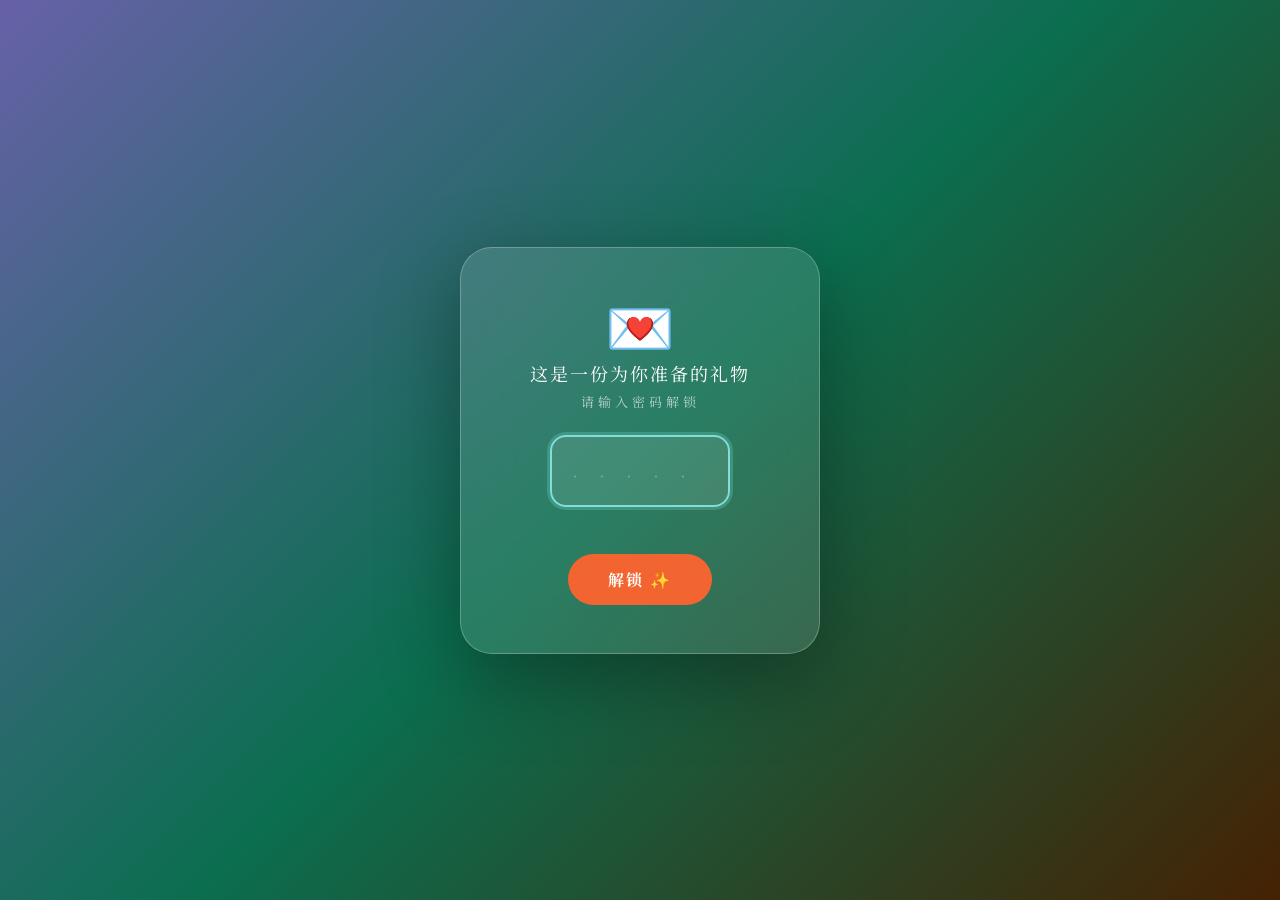
==== index.html @ 4f0588e7 "Version 1.000" ====
<!DOCTYPE html>
<html lang="zh-CN">
<head>
  <meta charset="UTF-8" />
  <meta name="viewport" content="width=device-width, initial-scale=1.0" />
  <title>To My Dearest</title>
  <link rel="stylesheet" href="style.css" />
  <link rel="preconnect" href="https://fonts.googleapis.com" />
  <link rel="preconnect" href="https://fonts.gstatic.com" crossorigin />
  <link href="https://fonts.googleapis.com/css2?family=Great+Vibes&family=Noto+Serif+SC:wght@400;700&display=swap" rel="stylesheet" />
</head>
<body>

  <!-- ===== AUTH SCREEN ===== -->
  <div id="auth-screen" class="auth-screen">
    <div class="auth-box">
      <h1 class="auth-title">💌</h1>
      <p class="auth-subtitle">这是一份为你准备的礼物</p>
      <p class="auth-hint">请输入密码解锁</p>
      <input type="text" id="code-input" class="code-input" placeholder="· · · · · ·" maxlength="6" autofocus />
      <p class="auth-error" id="auth-error">密码不对，再试一次吧～</p>
      <button id="auth-btn" class="auth-btn">解锁 ✨</button>
    </div>
  </div>

  <!-- ===== MAIN CONTENT ===== -->
  <div id="main-content" class="main-content hidden">

    <!-- Hero / Counter -->
    <section class="hero">
      <div class="hero-bg"></div>
      <div class="hero-content">
        <h1 class="hero-greeting">致 <span class="name-deco">敏</span></h1>
        <p class="hero-desc">从一条好友验证开始的故事 📱</p>
        <div class="counter-box">
          <div class="counter-number" id="days-counter">0</div>
          <div class="counter-label">天</div>
        </div>
        <p class="counter-sub">（是从 2026.07.09 加上微信那天开始算的～</p>
        <!-- Welcome message -->
        <div class="welcome-message">
          <p class="welcome-greeting">敏，你好呀！</p>
          <p class="welcome-text">这里是记录我们友谊的地方！</p>
          <p class="welcome-text">它会随着时间推移而增加内容的哦，就像我们一样</p>
        </div>
        <!-- Wind line -->
        <svg class="wind-line" viewBox="0 0 400 60" preserveAspectRatio="none">
          <defs>
            <linearGradient id="lineGrad" x1="0%" y1="0%" x2="100%" y2="0%">
              <stop offset="0%" stop-color="#80ded9" />
              <stop offset="100%" stop-color="#0b6e4f" />
            </linearGradient>
          </defs>
          <path d="M0,30 C80,0 120,60 200,30 C280,0 320,60 400,30" stroke="url(#lineGrad)" stroke-width="2.5" fill="none" stroke-linecap="round" opacity="0.7" />
          <circle cx="0" cy="30" r="14" fill="#80ded9" />
          <circle cx="400" cy="30" r="14" fill="#0b6e4f" />
        </svg>
      </div>
    </section>

    <!-- Timeline Section -->
    <section class="timeline-section">
      <h2 class="section-title">我们的时间轴</h2>
      <p class="section-subtitle">点击卡片，重温我们的点滴 👣</p>

      <div class="timeline" id="timeline">

        <!-- Card 1: WeChat added -->
        <div class="flip-card" data-card="1">
          <div class="flip-card-inner">
            <div class="flip-card-front">
              <div class="card-date">2026.07.09</div>
              <div class="card-icon">💬</div>
              <div class="card-title">成为朋友的第一天</div>
              <div class="card-sub">点击翻开回忆</div>
            </div>
            <div class="flip-card-back">
              <div class="back-icon">🎉</div>
              <p class="back-text">成为朋友的第一天！</p>
              <p class="back-sub">2026年7月9日，我们添加了微信<br/>^v^</p>
              <div class="back-divider"></div>
              <p class="back-poem">感谢那一天<br/>我们相遇了</p>
            </div>
          </div>
        </div>

        <!-- Card 2: Birthday (2 gifts) -->
        <div class="flip-card" data-card="2">
          <div class="flip-card-inner">
            <div class="flip-card-front">
              <div class="card-date">2026.08.05</div>
              <div class="card-icon">🎂</div>
              <div class="card-title">生日快乐</div>
              <div class="card-sub">点击打开惊喜 🎁</div>
            </div>
            <div class="flip-card-back">
              <p class="back-text">˗ˋˏ🎂ˎˊ˗ 1/2 Happy Birthday!</p>
              <p class="back-sub">把一年分成两次庆祝，能让快乐加倍！</p>
              <div class="gift-boxes" id="gift-boxes-2">
                <div class="gift-box" data-gift="1">
                  <span class="gift-icon">🎵</span>
                  <span class="gift-label">一首曲子</span>
                </div>
                <div class="gift-box" data-gift="2">
                  <span class="gift-icon">🗿</span>
                  <span class="gift-label">3D 模型</span>
                </div>
              </div>
            </div>
          </div>
        </div>

        <!-- Card 3: Future -->
        <div class="flip-card future-card" data-card="3">
          <div class="flip-card-inner">
            <div class="flip-card-front">
              <div class="card-date">✨ 未来</div>
              <div class="card-icon">🌟</div>
              <div class="card-title">未完待续</div>
              <div class="card-sub">点击查看</div>
            </div>
            <div class="flip-card-back">
              <div class="back-icon">💫</div>
              <p class="back-text">将会有无限可能</p>
              <p class="back-sub">未来的故事，我们一起书写</p>
              <div class="back-divider"></div>
              <p class="back-poem">愿你<br/>如星河般璀璨</p>
            </div>
          </div>
        </div>

      </div>
    </section>

    <!-- Footer -->
    <footer class="footer">
      <p>— 致最特别的你 —</p>
      <p class="footer-sign">💕 forever & always 💕</p>
    </footer>
  </div>

  <!-- ===== GIFT OVERLAY ===== -->
  <div id="gift-overlay" class="gift-overlay hidden">
    <div class="gift-overlay-content">
      <button id="gift-close" class="gift-close">&times;</button>

      <!-- Music mode (gift 1) -->
      <div id="music-mode" class="music-mode hidden">
        <div class="sheet-wrapper">
          <div class="sheet-container">
            <embed id="sheet-music" class="sheet-music" src="" type="application/pdf" />
          </div>
        </div>
        <div class="music-info">
          <p class="music-title">🎵 Peace</p>
          <p class="music-desc">这是一首为你而写的曲子<br/>希望能陪你入眠，让你放松身心<br/>在每一个安静的夜晚，替我轻轻抱住你</p>
        </div>
        <div class="music-player">
          <audio id="audio-player" src=""></audio>
          <div class="player-controls">
            <button id="play-btn" class="ctrl-btn play-btn">▶ 播放</button>
            <button id="restart-btn" class="ctrl-btn restart-btn">⟳ 重播</button>
          </div>
          <div class="progress-bar">
            <div id="progress-fill" class="progress-fill"></div>
          </div>
          <div class="time-display">
            <span id="current-time">0:00</span>
            <span id="duration-time">0:00</span>
          </div>
        </div>
        <div class="music-footer">
          <span class="fish-note">找 🐟 拿原 PDF 和高清音频～（这里上传的音频因为文件大小限制，音质会稍微差一些，快来找鱼要高清音频！）</span>
        </div>
      </div>

      <!-- Image mode (gift 2 - fallback) -->
      <img id="gift-image" class="gift-image hidden" src="" alt="礼物" />
      <p id="gift-placeholder" class="gift-placeholder hidden"></p>

      <!-- 3D Model mode (gift 2) -->
      <div id="model-mode" class="model-mode hidden">
        <div class="model-header">
          <span class="model-badge">🎂 生日礼物 2026</span>
        </div>
                      <img class="model-birthday-photo" src="images/happy_birthday.jpg"               
      alt="生日快乐" />                                                                       
        <div class="model-content">
          <h3 class="model-title">卡卡西</h3>
          <p class="model-subtitle">—— 旗木卡卡西 · 火影忍者 ——</p>
          <div class="model-divider"></div>
          <div class="model-desc">
            <p>这是我亲手为你做的 3D 模型！嘻嘻</p>
            <p>每一根头发丝、每一个五官、每一处细节</p>
            <p>都是我用 Blender 一点一点做出来的哦～</p>
          </div>
          <div class="model-divider"></div>
          <p class="model-promise">以后每一个生日，我都会给你建一个<br/>你喜欢的 IP 的 3D 模型</p>
          <p class="model-tagline">今年是卡卡西，下一次会是哪个呢？</p>
        </div>
        <div class="model-footer">
          <span class="fish-note">找 🐟 拿原图及原文件</span>
        </div>
      </div>
    </div>
  </div>

  <script src="script.js"></script>
</body>
</html>
---- style.css ----
/* ==========================================
   Friendship Gift Website - Styles
   ========================================== */

/* ===== RESET & BASE ===== */
*, *::before, *::after {
  margin: 0;
  padding: 0;
  box-sizing: border-box;
}

html {
  scroll-behavior: smooth;
}

body {
  font-family: 'Noto Serif SC', serif;
  background: #ffffff;
  color: #000000;
  min-height: 100vh;
  overflow-x: hidden;
}

.hidden {
  display: none !important;
}

/* ===== AUTH SCREEN ===== */
.auth-screen {
  position: fixed;
  inset: 0;
  z-index: 1000;
  display: flex;
  align-items: center;
  justify-content: center;
  background: linear-gradient(135deg, #6761a8 0%, #0b6e4f 50%, #452103 100%);
}

.auth-box {
  background: rgba(255, 255, 255, 0.12);
  backdrop-filter: blur(24px);
  -webkit-backdrop-filter: blur(24px);
  border-radius: 32px;
  padding: 48px 40px;
  text-align: center;
  width: 360px;
  max-width: 90vw;
  border: 1px solid rgba(255, 255, 255, 0.25);
  box-shadow: 0 24px 80px rgba(0, 0, 0, 0.35);
  animation: floatUp 0.8s ease-out;
}

@keyframes floatUp {
  from { opacity: 0; transform: translateY(40px) scale(0.95); }
  to   { opacity: 1; transform: translateY(0) scale(1); }
}

.auth-title {
  font-size: 56px;
  margin-bottom: 8px;
  line-height: 1;
}

.auth-subtitle {
  font-size: 18px;
  color: #ffffff;
  margin-bottom: 6px;
  letter-spacing: 2px;
}

.auth-hint {
  font-size: 13px;
  color: rgba(255, 255, 255, 0.65);
  margin-bottom: 24px;
  letter-spacing: 4px;
}

.code-input {
  display: block;
  width: 180px;
  margin: 0 auto 16px;
  padding: 14px 20px;
  font-size: 28px;
  font-family: 'Noto Serif SC', serif;
  text-align: center;
  letter-spacing: 14px;
  background: rgba(255, 255, 255, 0.10);
  border: 2px solid rgba(255, 255, 255, 0.30);
  border-radius: 16px;
  color: #ffffff;
  outline: none;
  transition: border-color 0.3s, box-shadow 0.3s;
}

.code-input::placeholder {
  color: rgba(255, 255, 255, 0.25);
  letter-spacing: 8px;
  font-size: 18px;
}

.code-input:focus {
  border-color: #80ded9;
  box-shadow: 0 0 0 3px rgba(128, 222, 217, 0.25);
}

.auth-btn {
  display: inline-block;
  padding: 14px 40px;
  font-size: 16px;
  font-family: 'Noto Serif SC', serif;
  font-weight: 700;
  color: #ffffff;
  background: #f26430;
  border: none;
  border-radius: 50px;
  cursor: pointer;
  transition: transform 0.2s, box-shadow 0.2s;
  letter-spacing: 2px;
}

.auth-btn:hover {
  transform: translateY(-2px);
  box-shadow: 0 8px 28px rgba(242, 100, 48, 0.40);
}

.auth-btn:active {
  transform: translateY(0);
}

.auth-error {
  font-size: 13px;
  color: #ad2e24;
  margin-bottom: 12px;
  opacity: 0;
  transition: opacity 0.3s;
}

.auth-error.show {
  opacity: 1;
}

/* ===== HERO ===== */
.hero {
  position: relative;
  min-height: 100vh;
  display: flex;
  align-items: center;
  justify-content: center;
  overflow: hidden;
}

.hero-bg {
  position: absolute;
  inset: 0;
  background: linear-gradient(160deg, #6761a8 0%, #0b6e4f 100%);
  opacity: 0.06;
}

.hero-content {
  position: relative;
  z-index: 1;
  text-align: center;
  padding: 40px 20px;
}

.hero-greeting {
  font-size: 56px;
  font-weight: 700;
  color: #452103;
  margin-bottom: 8px;
  letter-spacing: 6px;
}

.name-deco {
  font-family: 'Great Vibes', cursive;
  font-size: 72px;
  color: #6761a8;
  letter-spacing: 2px;
}

.hero-desc {
  font-size: 16px;
  color: #452103;
  opacity: 0.7;
  margin-bottom: 36px;
  letter-spacing: 4px;
}

.counter-box {
  display: inline-flex;
  align-items: baseline;
  gap: 10px;
  background: rgba(103, 97, 168, 0.08);
  padding: 24px 48px;
  border-radius: 24px;
  border: 1px solid rgba(103, 97, 168, 0.12);
  backdrop-filter: blur(8px);
  margin-bottom: 8px;
}

.counter-number {
  font-size: 72px;
  font-weight: 700;
  color: #6761a8;
  line-height: 1;
  font-family: 'Georgia', serif;
}

.counter-label {
  font-size: 28px;
  color: #0b6e4f;
  font-weight: 700;
}

.counter-sub {
  font-size: 13px;
  color: #452103;
  opacity: 0.5;
  margin-bottom: 48px;
  letter-spacing: 2px;
}

/* Wind line */
.wind-line {
  display: block;
  width: 80%;
  max-width: 400px;
  margin: 0 auto;
  height: 60px;
}

/* Welcome message */
.welcome-message {
  margin: 32px auto 0;
  max-width: 420px;
  text-align: center;
}

.welcome-greeting {
  font-size: 24px;
  font-weight: 700;
  color: #6761a8;
  letter-spacing: 2px;
  margin-bottom: 10px;
}

.welcome-text {
  font-size: 15px;
  color: #452103;
  line-height: 1.8;
  letter-spacing: 1px;
  opacity: 0.7;
}

/* ===== SECTION ===== */
.timeline-section {
  padding: 80px 20px 60px;
  max-width: 800px;
  margin: 0 auto;
}

.section-title {
  text-align: center;
  font-size: 32px;
  font-weight: 700;
  color: #452103;
  margin-bottom: 8px;
  letter-spacing: 4px;
}

.section-subtitle {
  text-align: center;
  font-size: 14px;
  color: #452103;
  opacity: 0.55;
  margin-bottom: 48px;
  letter-spacing: 2px;
}

/* ===== TIMELINE ===== */
.timeline {
  display: flex;
  flex-direction: column;
  gap: 40px;
  position: relative;
}

.timeline::before {
  content: '';
  position: absolute;
  left: 50%;
  top: 0;
  bottom: 0;
  width: 2px;
  background: linear-gradient(to bottom, #80ded9, #6761a8, #0b6e4f);
  transform: translateX(-50%);
  opacity: 0.4;
}

/* ===== FLIP CARD ===== */
.flip-card {
  perspective: 1200px;
  width: 100%;
  max-width: 420px;
  margin: 0 auto;
  cursor: pointer;
}

.flip-card:nth-child(odd) {
  align-self: flex-start;
}

.flip-card:nth-child(even) {
  align-self: flex-end;
}

.flip-card-inner {
  position: relative;
  width: 100%;
  min-height: 340px;
  transition: transform 0.8s cubic-bezier(0.4, 0, 0.2, 1);
  transform-style: preserve-3d;
}

.flip-card.flipped .flip-card-inner {
  transform: rotateY(180deg);
}

.flip-card-front,
.flip-card-back {
  position: absolute;
  inset: 0;
  backface-visibility: hidden;
  -webkit-backface-visibility: hidden;
  border-radius: 24px;
  padding: 36px 28px;
  display: flex;
  flex-direction: column;
  align-items: center;
  justify-content: center;
  gap: 10px;
}

.flip-card-front {
  background: linear-gradient(145deg, rgba(103, 97, 168, 0.08), rgba(11, 110, 79, 0.06));
  backdrop-filter: blur(12px);
  -webkit-backdrop-filter: blur(12px);
  border: 1px solid rgba(103, 97, 168, 0.15);
  box-shadow: 0 8px 32px rgba(103, 97, 168, 0.08);
  transition: box-shadow 0.3s, transform 0.3s;
}

.flip-card:not(.flipped) .flip-card-front:hover {
  box-shadow: 0 16px 48px rgba(103, 97, 168, 0.15);
  transform: translateY(-4px);
}

.flip-card-back {
  background: linear-gradient(145deg, #6761a8, #0b6e4f);
  color: #ffffff;
  transform: rotateY(180deg);
  box-shadow: 0 8px 32px rgba(0, 0, 0, 0.15);
}

.card-date {
  font-size: 22px;
  font-weight: 700;
  color: #6761a8;
  letter-spacing: 2px;
}

.card-icon {
  font-size: 48px;
  line-height: 1;
}

.card-title {
  font-size: 20px;
  font-weight: 700;
  color: #452103;
  letter-spacing: 2px;
}

.card-sub {
  font-size: 13px;
  color: #452103;
  opacity: 0.5;
  letter-spacing: 1px;
}

/* Back side extras */
.back-icon {
  font-size: 42px;
  line-height: 1;
}

.back-text {
  font-size: 22px;
  font-weight: 700;
  color: #ffffff;
  letter-spacing: 2px;
}

.back-sub {
  font-size: 14px;
  color: rgba(255, 255, 255, 0.75);
  letter-spacing: 1px;
}

.back-divider {
  width: 40px;
  height: 2px;
  background: rgba(255, 255, 255, 0.30);
  border-radius: 2px;
  margin: 4px 0;
}

.back-poem {
  font-size: 15px;
  color: rgba(255, 255, 255, 0.85);
  letter-spacing: 2px;
  line-height: 1.8;
  text-align: center;
}

/* ===== GIFT BOXES ===== */
.gift-boxes {
  display: flex;
  gap: 20px;
  flex-wrap: wrap;
  justify-content: center;
  margin-top: 8px;
}

.gift-box {
  display: flex;
  flex-direction: column;
  align-items: center;
  gap: 6px;
  padding: 14px 22px;
  background: rgba(255, 255, 255, 0.15);
  border-radius: 16px;
  cursor: pointer;
  transition: transform 0.25s, background 0.25s, box-shadow 0.25s;
  border: 1px solid rgba(255, 255, 255, 0.10);
}

.gift-box:hover {
  transform: translateY(-6px) scale(1.05);
  background: rgba(255, 255, 255, 0.25);
  box-shadow: 0 12px 28px rgba(0, 0, 0, 0.20);
}

.gift-box:active {
  transform: translateY(-2px) scale(0.98);
}

.gift-icon {
  font-size: 36px;
  line-height: 1;
  animation: wiggle 2s ease-in-out infinite;
}

@keyframes wiggle {
  0%, 100% { transform: rotate(0deg); }
  25% { transform: rotate(-8deg); }
  75% { transform: rotate(8deg); }
}

.gift-box:nth-child(2) .gift-icon {
  animation-delay: 0.4s;
}

.gift-label {
  font-size: 13px;
  color: rgba(255, 255, 255, 0.85);
  letter-spacing: 1px;
}

/* ===== GIFT OVERLAY (shared) ===== */
.gift-overlay {
  position: fixed;
  inset: 0;
  z-index: 2000;
  display: flex;
  align-items: center;
  justify-content: center;
  background: rgba(0, 0, 0, 0.65);
  backdrop-filter: blur(8px);
  -webkit-backdrop-filter: blur(8px);
  animation: fadeIn 0.3s ease-out;
}

@keyframes fadeIn {
  from { opacity: 0; }
  to   { opacity: 1; }
}

.gift-overlay-content {
  position: relative;
  max-width: 90vw;
  max-height: 90vh;
  border-radius: 24px;
  background: #ffffff;
  padding: 12px;
  box-shadow: 0 24px 80px rgba(0, 0, 0, 0.50);
  animation: popIn 0.4s cubic-bezier(0.34, 1.56, 0.64, 1);
  overflow-y: auto;
}

@keyframes popIn {
  from { opacity: 0; transform: scale(0.8) translateY(20px); }
  to   { opacity: 1; transform: scale(1) translateY(0); }
}

.gift-close {
  position: absolute;
  top: -16px;
  right: -16px;
  width: 40px;
  height: 40px;
  border-radius: 50%;
  border: none;
  background: #ffffff;
  color: #452103;
  font-size: 24px;
  cursor: pointer;
  box-shadow: 0 4px 16px rgba(0, 0, 0, 0.15);
  display: flex;
  align-items: center;
  justify-content: center;
  transition: transform 0.2s, background 0.2s;
  z-index: 10;
}

.gift-close:hover {
  transform: scale(1.1);
  background: #f26430;
  color: #ffffff;
}

/* ===== IMAGE MODE ===== */
.gift-image {
  display: block;
  max-width: 80vw;
  max-height: 75vh;
  border-radius: 16px;
  object-fit: contain;
}

.gift-placeholder {
  display: flex;
  align-items: center;
  justify-content: center;
  width: 320px;
  height: 200px;
  background: #f8f4f0;
  border-radius: 16px;
  color: #452103;
  font-family: 'Noto Serif SC', serif;
  font-size: 15px;
  text-align: center;
  padding: 20px;
  letter-spacing: 1px;
  line-height: 1.8;
}

/* ===== MUSIC MODE ===== */
.music-mode {
  padding: 8px;
  max-width: 600px;
}

.sheet-wrapper {
  width: 100%;
  border-radius: 12px;
  overflow: hidden;
  background: #fafafa;
  border: 1px solid #eee;
  margin-bottom: 20px;
}

.sheet-container {
  width: 100%;
  height: 380px;
  overflow: hidden;
}

.sheet-music {
  width: 100%;
  height: 100%;
  border: none;
}

.music-info {
  text-align: center;
  margin-bottom: 20px;
  padding: 0 10px;
}

.music-title {
  font-size: 22px;
  font-weight: 700;
  color: #6761a8;
  letter-spacing: 2px;
  margin-bottom: 10px;
}

.music-desc {
  font-size: 15px;
  color: #452103;
  line-height: 1.9;
  letter-spacing: 1px;
  opacity: 0.8;
}

.music-player {
  background: #f8f4f0;
  border-radius: 16px;
  padding: 20px 24px;
  margin-bottom: 16px;
}

.player-controls {
  display: flex;
  justify-content: center;
  gap: 12px;
  margin-bottom: 14px;
}

.ctrl-btn {
  padding: 10px 22px;
  font-size: 14px;
  font-family: 'Noto Serif SC', serif;
  font-weight: 700;
  border: none;
  border-radius: 50px;
  cursor: pointer;
  transition: transform 0.2s, box-shadow 0.2s;
  letter-spacing: 1px;
}

.ctrl-btn:hover {
  transform: translateY(-2px);
  box-shadow: 0 4px 16px rgba(0, 0, 0, 0.12);
}

.ctrl-btn:active {
  transform: translateY(0);
}

.play-btn {
  background: #0b6e4f;
  color: #ffffff;
}

.play-btn.playing {
  background: #f26430;
}

.restart-btn {
  background: #6761a8;
  color: #ffffff;
}

.progress-bar {
  width: 100%;
  height: 6px;
  background: rgba(103, 97, 168, 0.12);
  border-radius: 3px;
  overflow: hidden;
  margin-bottom: 6px;
}

.progress-fill {
  width: 0%;
  height: 100%;
  background: linear-gradient(to right, #80ded9, #0b6e4f);
  border-radius: 3px;
  transition: width 0.15s linear;
}

.time-display {
  display: flex;
  justify-content: space-between;
  font-size: 12px;
  color: #452103;
  opacity: 0.5;
  letter-spacing: 1px;
}

.music-footer {
  text-align: center;
  padding-top: 6px;
}

.fish-note {
  display: inline-block;
  font-size: 13px;
  color: #6761a8;
  letter-spacing: 1px;
  opacity: 0.7;
  padding: 6px 16px;
  border: 1px dashed rgba(103, 97, 168, 0.25);
  border-radius: 20px;
}

/* ===== 3D MODEL MODE ===== */
.model-mode {
  padding: 24px;
  max-width: 480px;
  text-align: center;
}

      .model-birthday-photo {                                                                 
        display: block;                                                                       
        width: 100%;                                                                          
        max-height: 300px;                                                                    
        object-fit: cover;                                                                    
        border-radius: 16px;                                                                  
        margin-bottom: 12px;                                                                  
        box-shadow: 0 4px 20px rgba(0, 0, 0, 0.12);                                           
      }                                                                                       
      
.model-header {
  margin-bottom: 16px;
}

.model-badge {
  display: inline-block;
  padding: 6px 20px;
  background: linear-gradient(135deg, #f26430, #ad2e24);
  color: #ffffff;
  font-size: 13px;
  font-weight: 700;
  letter-spacing: 1px;
  border-radius: 50px;
}

.model-content {
  padding: 20px 10px;
}

.model-char-icon {
  font-size: 56px;
  line-height: 1;
  margin-bottom: 12px;
  animation: leafFloat 3s ease-in-out infinite;
}

@keyframes leafFloat {
  0%, 100% { transform: translateY(0) rotate(0deg); }
  50% { transform: translateY(-8px) rotate(8deg); }
}

.model-title {
  font-size: 36px;
  font-weight: 700;
  color: #452103;
  letter-spacing: 4px;
  margin-bottom: 4px;
  font-family: 'Noto Serif SC', serif;
}

.model-subtitle {
  font-size: 13px;
  color: #6761a8;
  letter-spacing: 2px;
  margin-bottom: 16px;
  opacity: 0.7;
}

.model-divider {
  width: 50px;
  height: 2px;
  background: linear-gradient(to right, #80ded9, #6761a8);
  border-radius: 2px;
  margin: 16px auto;
}

.model-desc {
  margin-bottom: 4px;
}

.model-desc p {
  font-size: 15px;
  color: #452103;
  line-height: 1.9;
  letter-spacing: 1px;
  opacity: 0.85;
}

.model-promise {
  font-size: 16px;
  font-weight: 700;
  color: #0b6e4f;
  line-height: 1.8;
  letter-spacing: 1px;
  margin: 4px 0 10px;
}

.model-tagline {
  font-size: 14px;
  color: #6761a8;
  letter-spacing: 1px;
  opacity: 0.65;
  font-style: italic;
}

.model-footer {
  text-align: center;
  padding-top: 8px;
}

/* ===== FUTURE CARD ===== */
.future-card .flip-card-front {
  border: 2px dashed rgba(128, 222, 217, 0.4);
}

.future-card .card-date {
  color: #80ded9;
}

/* ===== FOOTER ===== */
.footer {
  text-align: center;
  padding: 60px 20px 40px;
  color: #452103;
  opacity: 0.6;
  font-size: 14px;
  letter-spacing: 2px;
}

.footer-sign {
  font-family: 'Great Vibes', cursive;
  font-size: 22px;
  color: #6761a8;
  opacity: 0.8;
  margin-top: 6px;
  letter-spacing: 1px;
}

/* ===== SCROLL REVEAL ===== */
.flip-card {
  opacity: 0;
  transform: translateY(30px);
  transition: opacity 0.6s ease-out, transform 0.6s ease-out;
}

.flip-card.reveal {
  opacity: 1;
  transform: translateY(0);
}

/* ===== RESPONSIVE ===== */
@media (max-width: 600px) {
  .auth-box {
    padding: 36px 24px;
  }
  .hero-greeting {
    font-size: 36px;
  }
  .name-deco {
    font-size: 50px;
  }
  .counter-number {
    font-size: 48px;
  }
  .counter-box {
    padding: 18px 28px;
  }
  .section-title {
    font-size: 24px;
  }
  .timeline::before {
    left: 20px;
  }
  .flip-card {
    max-width: 100%;
  }
  .flip-card:nth-child(odd),
  .flip-card:nth-child(even) {
    align-self: center;
  }
  .gift-boxes {
    gap: 14px;
  }
  .gift-box {
    padding: 12px 18px;
  }
  .gift-image {
    max-width: 92vw;
  }
  .gift-placeholder {
    width: 260px;
    height: 160px;
  }
  .sheet-container {
    height: 260px;
  }
  .music-player {
    padding: 16px;
  }
  .ctrl-btn {
    padding: 8px 16px;
    font-size: 13px;
  }
}
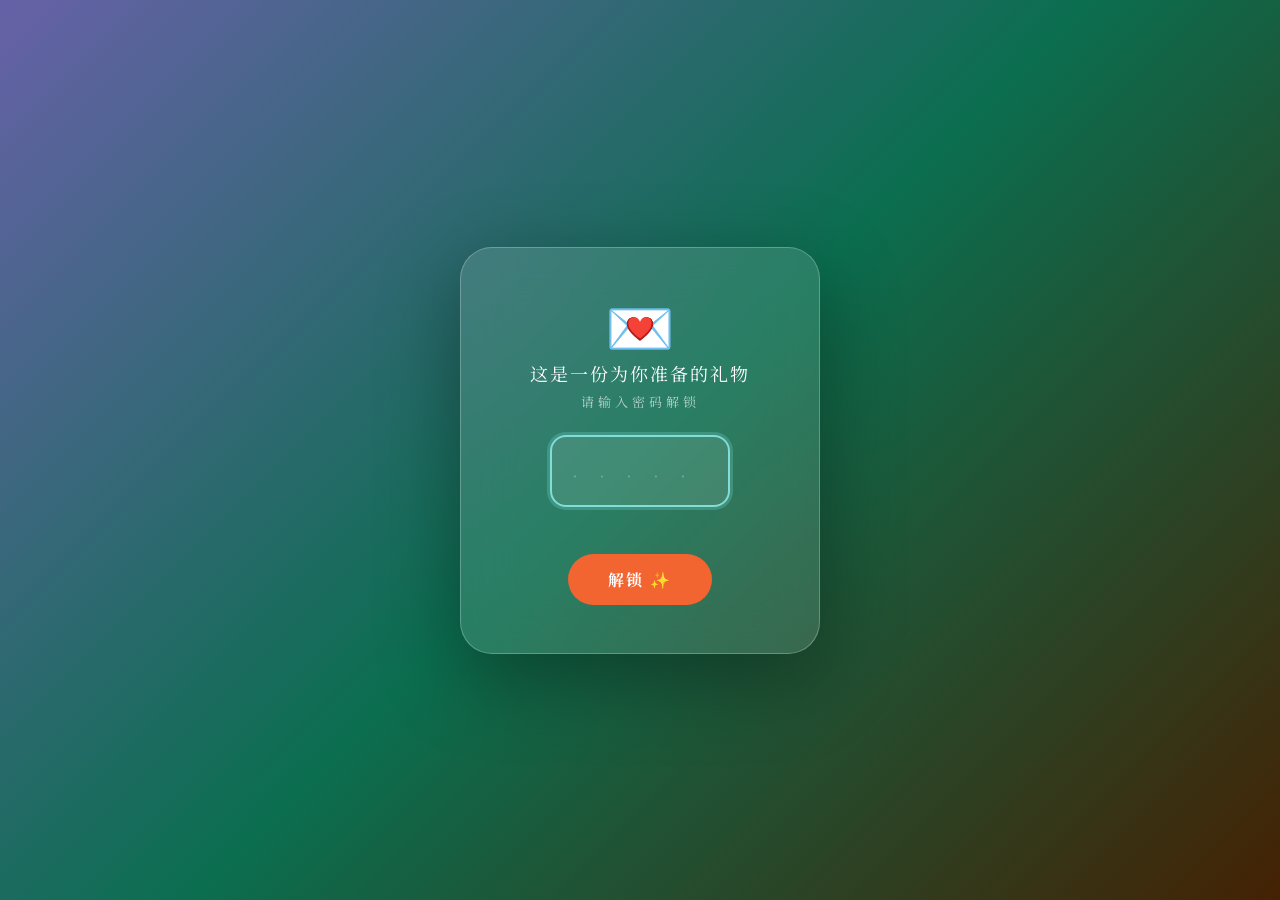
==== commit f2361b8e: "Version2" ====
--- a/index.html
+++ b/index.html
@@ -30,8 +30,307 @@
     <section class="hero">
       <div class="hero-bg"></div>
       <div class="hero-content">
-        <h1 class="hero-greeting">致 <span class="name-deco">敏</span></h1>
-        <p class="hero-desc">从一条好友验证开始的故事 📱</p>
+      <h1 class="hero-greeting">                                                              
+        致                                                                                    
+        <span class="name-deco">敏</span>                                                     
+        <span class="rose-right">
+          <?xml version="1.0" encoding="iso-8859-1"?>
+<!-- Uploaded to: SVG Repo, www.svgrepo.com, Generator: SVG Repo Mixer Tools -->
+<svg height="800px" width="800px" version="1.1" id="Layer_1" xmlns="http://www.w3.org/2000/svg" xmlns:xlink="http://www.w3.org/1999/xlink" 
+	 viewBox="0 0 511.994 511.994" xml:space="preserve">
+<circle style="fill:#0B6E4F;" cx="255.997" cy="255.997" r="255.997"/>
+<path style="fill:#0B6E4F;" d="M509.348,292.863c-16.447,114.006-108.011,203.71-222.909,217.327l-68.923-68.923l4.836-40.219
+	l-28.486-22.023l5.9-29.511l35.339,10.056l-26.458-39.501l-56.137-41.98l45.936,18.335l1.527-4.095l-33.155-25.478l45.033,13.154
+	l4.953-15.655l-0.24-61.591l-6.585-21.221l0.819-13.962l17.227,14.948l5.449-5.822l62.928-96.785L509.348,292.863z"/>
+<path style="fill:#80DED9;" d="M294.735,290.629c0,0-13.939-11.577-33.668-3.204c-19.723,8.379-28.286,32.386-28.286,32.386
+	l16.196,35.06l26.503-35.038L294.735,290.629z"/>
+<path style="fill:#6761A8;" d="M258.632,297.42c0,0-24.909-15.176-43.15-5.092c-18.241,10.079-24.525,5.209-24.525,5.209
+	s45.741,52.549,48.493,53.513c2.758,0.964,29.979-15.583,29.979-15.583L258.632,297.42z"/>
+<path style="fill:#0B6E4F;" d="M258.794,172.906c0,0,4.407,6,2.702,10.129c-1.705,4.128-3.984,7.666-4.931,9.304
+	c-0.947,1.632-5.443-2.056-5.309-6.112c0.134-4.056-2.073-7.304-4.641-8.257c-2.568-0.947-4.646-6.959-4.646-6.959L258.794,172.906z
+	"/>
+<g>
+	<path style="fill:#FFFFFF;" d="M255.223,181.765c0,0-0.813,6.128,9.962,8.613c10.781,2.479,16.669,21.817,16.435,25.595
+		c-0.234,3.772,1.075-17.054-3.733-21.934c-4.808-4.88-5.744-5.532-10.017-7.198c-4.268-1.666,0.852-3.961-2.858-5.694
+		c-3.705-1.733-11.605-7.248-12.647-7.649c-1.036-0.407-5.699,3.95-2.557,6.446C252.95,182.439,255.223,181.765,255.223,181.765z"/>
+	<path style="fill:#FFFFFF;" d="M250.989,178.623c0,0,2.947,6.624-2.412,11.672c-5.354,5.042-9.51,0.334-13.522,4.195
+		c-4.006,3.861-16.458-0.306-18.853-4.011c-2.39-3.711-3.371-7.711-3.371-7.711s-0.318,5.783,6.608,6.853
+		c6.92,1.064,11.828,2.474,13.895,1.287c2.067-1.181,3.978-2.312,2.256-6.296c-1.716-3.978-1.226-5.315,2.858-8.034
+		C242.531,173.865,250.989,178.623,250.989,178.623z"/>
+	<path style="fill:#FFFFFF;" d="M237.629,183.848c0,0-7.371,6.106-13.444,3.655c-6.073-2.457-5.465-5.382-12.19-7.666
+		c-6.713-2.284-7.449,1.315-7.449,1.315l2.892-3.594c0,0,6.702,0.546,7.443,0.847c0.747,0.301,7.588,3.354,9.622,4.034
+		c2.034,0.68,3.003,1.192,5.309-1.688c2.301-2.88,2.028-5.571,3.967-3.789c1.939,1.777,6.173-2.607,6.613-1.12
+		C240.838,177.324,237.629,183.848,237.629,183.848z"/>
+	<path style="fill:#FFFFFF;" d="M271.129,173.742c0.719,0,7.532-2.58,10.012-1.577c2.479,0.997,6.78,6.056,8.909,8.641
+		c2.123,2.591,4.134,2.97,4.123,5.85c-0.011,2.88-2.663,8.73-2.663,8.73s4.479-10.012-3.014-11.455
+		c-7.488-1.443-8.786-6.44-13.633-4.791c-4.847,1.644-9.326,2.646-14.63-0.73c-0.68-0.435-1.298-0.875-1.85-1.315
+		c-3.761-2.964-4.719-5.8-4.719-5.8l8-2.68L271.129,173.742z"/>
+</g>
+<path style="fill:#FFFFFF;" d="M212.92,94.122c0,0-11.678-10.424-19.656-5.694c-7.973,4.724-7.661,24.235-3.833,27.467
+	c3.833,3.231,8.441,3.343,8.441,3.343s-0.953,8.619,5.17,15.566c6.128,6.942,20.536,26.442,27.534,32.074
+	c7.003,5.633,7.003,5.633,7.003,5.633s-3.772-11.02-10.29-22.252c-6.518-11.226-10.574-13.059-15.856-18.536
+	c-5.282-5.482,4.496-27.539,4.496-27.539L212.92,94.122z"/>
+<path style="fill:#FFFFFF;" d="M288.601,100.969c0,0-0.301,22.881,4.206,39.295s-18.424,41.328-31.523,39.094
+	c-13.098-2.24-13.098-2.24-13.098-2.24s-15.332,2.346-20.698-2.741c-5.371-5.081-29.138-26.804-19.711-54.504
+	s7.588-28.804,7.588-28.804l2.251-14.173l35.033-5.816l27.807,7.037L288.601,100.969z"/>
+<path style="fill:#FFFFFF;" d="M291.436,134.403c0.401,2.006,0.852,3.978,1.371,5.861c4.507,16.413-18.424,41.328-31.523,39.094
+	c-13.098-2.24-13.098-2.24-13.098-2.24s-15.332,2.346-20.698-2.741c-4.646-4.401-23.076-21.266-21.834-43.679
+	c1.053,0.758,1.872,1.426,2.307,1.928c2.262,2.646,8.429,18.592,10.335,20.92c1.9,2.329,15.839,12.948,21.088,14.446
+	c5.248,1.499,9.733,1.008,25.45-2.217c8.184-1.677,17.048-9.8,23.667-17.199C291.169,145.596,291.693,139.879,291.436,134.403z"/>
+<g>
+	<path style="fill:#FFFFFF;" d="M288.372,107.594c0,0,9.962-10.385,13.037-7.449c3.075,2.931,1.086,15.611-3.861,19.968
+		c-4.947,4.368-16.814,20.397-23.394,20.196c-6.58-0.201-5.393-4.786-11.009-1.137c-5.61,3.649-20.079,9.321-23.879,16.708
+		s-3.059,14.218,1.393,17.193c4.451,2.975,10.613,4.646,10.613,4.646s-19.165-2.596-16.97-13.282
+		c2.19-10.691,6.608-23.004,22.631-29.456c16.018-6.457,30.525-23.26,30.982-25.322S288.372,107.594,288.372,107.594z"/>
+	<path style="fill:#FFFFFF;" d="M266.092,74.55c0,0,12.263-5.126,17.656-1.894c5.387,3.231,14.24,4.323,14.129,12.051
+		c-0.106,7.727-4.273,15.984-11.354,20.781s-9.332,2.045-11.666,5.945s-2.29,7.198-19.115,10.836
+		c-16.825,3.633-26.503-4.658-26.503-4.658s-17.929-7.31-16.062-14.758c0,0,2.663,6.424,9.087,8.324
+		c6.418,1.894,9.65,3.131,13.148,5.226c3.499,2.095,18.335,2.958,23.216,1.053c4.88-1.911,18.246-12.764,20.603-14.625
+		C281.592,100.975,292.729,94.089,266.092,74.55z"/>
+	<path style="fill:#FFFFFF;" d="M270.488,74.762c0.351,1.114-1.164-6.385-4.535-6.218c-3.371,0.162-10.502-2.24-14.653-3.638
+		c-4.151-1.393-6.14,5.048-6.14,5.048s-10.758-6.752-14.998-3.839c-4.24,2.914-7.627,10.391-15.31,5.009
+		c-7.688-5.382-10.931,9.661-7.103,13.666c3.833,4.011-0.635,5.231,3.677,11.555c4.318,6.323,12.051,13.449,20.074,15.923
+		c8.028,2.468,15.594,1.543,15.594,1.543s-23.645-9.176-28.787-16.463c-5.142-7.287,5.85-14.407,10.625-17.477
+		c13.382-8.597,18.508,7.449,36.581-2.396L270.488,74.762z"/>
+	<path style="fill:#FFFFFF;" d="M267.747,98.15c0,0-10.792-7.571-15.761-2.134c-4.97,5.443-5.839,4.296-5.839,4.296
+		s6.206-6.468-0.947-8.574c-3.064-0.903-7.928,1.917-10.981,2.502c-4.073,0.791-7.532,1.983-8.803,1.137
+		c-2.229-1.493,0.451-5.967,0.451-5.967s-5.822,4.775-4.167,6.702c1.649,1.922,9.36,7.009,13.304,9.527
+		c3.945,2.518,15.293,1.527,19.422,0.88c4.128-0.646,7.588,1.12,11.694-1.571c4.1-2.68,6.14-5.048,6.435-7.365
+		C272.85,95.27,267.747,98.15,267.747,98.15z"/>
+	<path style="fill:#FFFFFF;" d="M238.141,155.05c0,0-0.44-14.608-9.967-25.767c-9.521-11.154-16.441-9.193-16.591-21.065
+		c-0.156-11.873-13.6-6.836-15.36-1.816c-1.766,5.025,4.624,22.803,14.619,24.542c0,0,3.967-0.942,12.179,4.607
+		c8.212,5.538,12.001,12.485,12.095,16.747c0.095,4.268,3.516,8.964,3.516,8.964L238.141,155.05z"/>
+	<path style="fill:#FFFFFF;" d="M260.599,82.316c0.958-0.045,5.12-3.477,8.156-1.655c3.042,1.822,1.46,3.287,4.385,6.986
+		c2.925,3.705,4.663,1.32,5.471,4.529c0.808,3.204-2.468,6.078-3.159,7.22c-0.685,1.148-1.956,2.1-1.956,2.1
+		s-2.808-0.123-1.092-2.212s-2.986,0.245-3.426-0.652c-0.446-0.897-7.51-2.162-8.084-2.112c-0.574,0.045,7.376,1.811,9.455,0.446
+		c2.078-1.371-3.192-2.19-7.198-5.254c-4.011-3.059-5.187-2.791-1.66-3.605c3.521-0.808-0.596-3.549-4.184-2.58
+		c-3.577,0.969-5.56-3.722-3.192-4.875C256.476,79.497,260.599,82.316,260.599,82.316z"/>
+	<path style="fill:#FFFFFF;" d="M250.002,87.776c0,0,2.201-3.672-0.763-5.755c-2.958-2.084-2.541,1.125-8.045-1.393
+		c-5.504-2.518-7.432-3.984-10.825-3.521c-3.393,0.457-2.836,7.337-2.836,7.337s-6.758,3.699-2.524,6.803
+		c4.229,3.103,9.505,2.936,9.505,2.936s-5.393-2.24-3.978-5.911c1.421-3.672,1.666-4.05,6.591-1.616
+		c4.919,2.435,4.736-0.641,6.457,0.39C245.306,88.077,250.002,87.776,250.002,87.776z"/>
+</g>
+<g>
+	<path style="fill:#F26430;" d="M252.783,190.59l10.524,154.376c2.134-0.05,4.268-0.022,6.407,0.078l-12.508-158.571L252.783,190.59
+		z"/>
+	<path style="fill:#F26430;" d="M285.436,246.359c0,0-4.295,1.164-10.742,6.179c-10.402,8.095-26.397,26.208-38.927,65.575
+		c-4.234,13.299-7.471,26.369-9.705,38.509c1.939-0.997,3.906-1.933,5.894-2.802c0.78-4.429,1.738-9.187,2.925-14.324
+		c9.828-42.621,27.639-67.274,29.823-70.695c2.19-3.415,16.051-18.046,21.55-18.892L285.436,246.359z"/>
+	<path style="fill:#F26430;" d="M280.132,244.13c0,0-7.382,0.964-9.187,5.048c-1.805,4.089-2.791,8.179-3.315,9.989
+		c-0.529,1.822,5.248,2.518,8.084-0.379c2.841-2.897,6.708-3.549,9.176-2.351c2.463,1.198,8.24-1.454,8.24-1.454L280.132,244.13z"/>
+</g>
+<g>
+	<path style="fill:#FFFFFF;" d="M276.199,252.838c0,0-3.866,4.819-13.109-1.254c-9.243-6.078-27.288,3.031-29.857,5.805
+		c-2.563,2.78,11.577-12.558,18.43-12.458c6.853,0.106,7.967,0.329,12.123,2.268c4.156,1.939,2.279-3.354,6.095-1.872
+		c3.816,1.482,13.26,3.382,14.268,3.855c1.014,0.474,1.081,6.853-2.892,6.307C277.285,254.944,276.199,252.838,276.199,252.838z"/>
+	<path style="fill:#FFFFFF;" d="M281.397,253.724c0,0-6.825,2.451-6.769,9.806c0.05,7.36,6.329,7.109,6.307,12.675
+		c-0.017,5.566,18.062,14.719,15.934,10.853l-1.616-2.925c-3.382-6.14-9.967-6.842-10.535-9.154
+		c-0.574-2.312-1.075-4.479,2.992-5.984c4.062-1.51,4.691-2.791,3.833-7.616C290.679,256.549,281.397,253.724,281.397,253.724z"/>
+</g>
+<path style="fill:#F26430;" d="M286.851,266.995c0,0,0.68,9.544,6.652,12.24c5.967,2.691,7.666,0.228,13.962,3.51
+	c6.29,3.276,4.195,6.296,4.195,6.296l0.596-4.569c0,0-5.02-4.468-5.755-4.802c-0.73-0.329-7.666-3.165-9.56-4.162
+	c-1.894-1.003-2.936-1.348-2.446-5.003c0.485-3.655,2.624-5.321-0.006-5.493c-2.63-0.167-2.379-6.257-3.761-5.549
+	C289.347,260.165,286.851,266.995,286.851,266.995z"/>
+<path style="fill:#FFFFFF;" d="M271.006,235.79c-0.501-0.518-3.343-7.226-5.777-8.324s-9.065-0.719-12.402-0.462
+	c-3.343,0.251-5.003-0.936-7.081,1.059c-2.073,2-4.468,7.956-4.468,7.956s4.145-10.157,10.363-5.738
+	c6.218,4.418,10.725,1.905,12.886,6.546c2.156,4.641,4.53,8.574,10.636,10.067c0.786,0.195,1.527,0.334,2.229,0.435
+	c4.736,0.669,7.454-0.602,7.454-0.602l-3.594-7.633L271.006,235.79z"/>
+<path style="fill:#FFFFFF;" d="M368.783,222.848c0,0,15.605,1.237,17.7,10.268c2.089,9.037-12.229,22.291-17.21,21.756
+	c-4.986-0.535-8.246-3.794-8.246-3.794s-5.571,6.652-14.825,7.02c-9.248,0.373-33.305,3.432-42.214,2.268
+	c-8.909-1.17-8.909-1.17-8.909-1.17s10.574-4.892,23.193-7.939c12.625-3.048,16.747-1.382,24.358-1.348
+	c7.61,0.028,16.798-22.28,16.798-22.28L368.783,222.848z"/>
+<path style="fill:#FFFFFF;" d="M311.532,172.873c0,0-16.33,16.029-31.305,24.118c-14.976,8.084-17.143,41.874-6.474,49.797
+	s10.669,7.922,10.669,7.922s8.897,12.703,16.279,13.07c7.388,0.362,39.512,2.535,53.022-23.422
+	c13.51-25.957,15.572-25.389,15.572-25.389l8.691-11.421L357.98,178.21l-24.302-15.243L311.532,172.873z"/>
+<path style="fill:#FFFFFF;" d="M285.408,193.927c-1.727,1.098-3.465,2.134-5.181,3.064c-14.976,8.084-17.143,41.874-6.474,49.797
+	s10.669,7.922,10.669,7.922s8.897,12.703,16.279,13.07c6.396,0.318,31.316,1.978,46.665-14.407c-1.276-0.24-2.329-0.368-2.992-0.334
+	c-3.477,0.195-19.26,6.758-22.263,6.992c-2.997,0.228-20.302-2.507-25.015-5.265c-4.708-2.758-7.454-6.34-15.984-19.929
+	c-4.44-7.07-4.697-19.093-3.922-28.988C277.503,201.855,281.269,197.532,285.408,193.927z"/>
+<g>
+	<path style="fill:#FFFFFF;" d="M306.435,177.603c0,0,1.092-14.363-3.153-14.558c-4.245-0.195-12.04,10.006-11.772,16.597
+		c0.267,6.591-3.12,26.247,1.571,30.86c4.697,4.619,7.187,0.591,8.429,7.17c1.242,6.58,7.137,20.954,4.424,28.809
+		c-2.708,7.85-8.156,12.034-13.388,10.875c-5.226-1.159-10.697-4.463-10.697-4.463s15.126,12.056,21.338,3.087
+		c6.206-8.97,12.056-20.67,5.649-36.71c-6.407-16.04-4.747-38.158-3.571-39.913C306.435,177.603,306.435,177.603,306.435,177.603z"
+		/>
+	<path style="fill:#FFFFFF;" d="M346.186,170.884c0,0-4.775-12.402-10.831-14.068c-6.062-1.66-12.97-7.304-18.48-1.883
+		c-5.504,5.415-8.597,14.134-7.17,22.564c1.426,8.435,4.97,8.162,3.766,12.541c-1.209,4.385-3.627,6.635,5.371,21.305
+		c9.003,14.675,21.689,15.94,21.689,15.94s17.667,7.911,21.762,1.41c0,0-6.479,2.518-12.29-0.813
+		c-5.811-3.332-8.936-4.814-12.87-5.894c-3.928-1.081-14.803-11.21-16.803-16.051c-1.995-4.847-3.382-22.007-3.666-24.999
+		C316.379,177.943,313.655,165.134,346.186,170.884z"/>
+	<path style="fill:#FFFFFF;" d="M342.994,167.859c-1.047,0.513,5.421-3.571,7.627-1.02c2.212,2.546,8.881,6.045,12.753,8.078
+		c3.878,2.034,0.596,7.928,0.596,7.928s12.318,3.103,13.143,8.184c0.819,5.081-2.24,12.697,6.959,14.53
+		c9.204,1.833,0.574,14.575-4.975,14.575c-5.543,0-3.337,4.078-10.892,5.326c-7.555,1.254-18.046,0.591-25.377-3.51
+		c-7.332-4.089-11.895-10.196-11.895-10.196s22.976,10.747,31.796,9.427c8.819-1.32,6.374-14.185,5.287-19.756
+		c-3.031-15.611-18.168-8.234-23.539-28.102L342.994,167.859z"/>
+	<path style="fill:#FFFFFF;" d="M327.984,185.999c0,0,12.926,2.568,12.43,9.923c-0.496,7.349,0.936,7.187,0.936,7.187
+		s0.379-8.959,6.847-5.243c2.769,1.593,4.095,7.059,5.783,9.672c2.24,3.482,3.766,6.814,5.259,7.142c2.619,0.579,4-4.446,4-4.446
+		s0.568,7.505-1.961,7.638c-2.535,0.139-11.538-1.922-16.084-3.031c-4.546-1.114-11.672-10.001-14.056-13.427
+		c-2.385-3.432-6.05-4.719-6.947-9.538c-0.891-4.819-0.591-7.928,0.88-9.744C326.536,180.322,327.984,185.999,327.984,185.999z"/>
+	<path style="fill:#FFFFFF;" d="M307.309,246.721c0,0,10.87-9.772,25.517-10.602c14.641-0.825,18.007,5.532,26.692-2.563
+		c8.686-8.095,14.341,5.103,11.928,9.85c-2.412,4.741-19.678,12.413-27.846,6.39c0,0-2.061-3.516-11.744-5.621
+		c-9.677-2.106-17.316-0.045-20.464,2.83c-3.148,2.88-8.909,3.655-8.909,3.655L307.309,246.721z"/>
+	<path style="fill:#FFFFFF;" d="M344.37,180.227c-0.635-0.73-1.031-6.101-4.446-7.042c-3.415-0.936-3.382,1.22-8.078,1.66
+		c-4.697,0.446-4.173-2.463-7.053-0.83c-2.875,1.638-2.685,5.989-3.042,7.276c-0.351,1.293-0.162,2.869-0.162,2.869
+		s2.034,1.944,2.351-0.741c0.323-2.685,1.889,2.329,2.841,2.028c0.953-0.301,6.752,3.933,7.115,4.379
+		c0.368,0.451-6.407-4.073-6.858-6.524c-0.451-2.446,3.789,0.797,8.775,1.577c4.981,0.78,5.599,1.816,3.75-1.293
+		c-1.85-3.109,2.981-2.022,4.758,1.237c1.772,3.259,6.535,1.454,5.727-1.059C349.25,181.258,344.37,180.227,344.37,180.227z"/>
+	<path style="fill:#FFFFFF;" d="M347.74,191.659c0,0,1.131-4.128,4.685-3.426c3.555,0.696,0.942,2.613,6.569,4.853
+		c5.621,2.24,8.017,2.619,10.028,5.387c2.011,2.775-3.343,7.126-3.343,7.126s1.995,7.438-3.17,6.524
+		c-5.165-0.914-8.697-4.841-8.697-4.841s5.348,2.351,7.02-1.209c1.671-3.566,1.777-4.006-3.382-5.878
+		c-5.159-1.883-2.814-3.872-4.747-4.401C350.771,195.264,347.74,191.659,347.74,191.659z"/>
+</g>
+<g>
+	<path style="fill:#F26430;" d="M219.249,265.73c0,0,3.855,2.223,8.803,8.714c7.911,10.363,18.614,31.601,20.859,71.987
+		c-1.61,0.29-3.209,0.618-4.808,0.992c-1.85-31.545-9.505-51.513-10.535-54.705c-1.242-3.866-10.92-21.544-16.023-23.767
+		L219.249,265.73z"/>
+	<path style="fill:#F26430;" d="M224.943,264.928c0,0,6.886,2.814,7.594,7.22c0.702,4.413,0.618,8.619,0.663,10.508
+		c0.045,1.894-5.716,1.098-7.722-2.429c-2.006-3.527-5.582-5.142-8.273-4.613c-2.685,0.535-7.599-3.504-7.599-3.504L224.943,264.928
+		z"/>
+</g>
+<g>
+	<path style="fill:#FFFFFF;" d="M226.525,274.349c0,0,2.513,5.649,12.998,2.128c10.485-3.516,25.611,9.889,27.389,13.226
+		c1.772,3.343-7.995-15.098-14.647-16.742c-6.652-1.649-7.789-1.716-12.302-0.903c-4.513,0.819-1.348-3.822-5.415-3.359
+		c-4.067,0.462-13.683-0.106-14.781,0.089c-1.098,0.201-2.791,6.351,1.187,6.836C224.937,276.11,226.525,274.349,226.525,274.349z"
+		/>
+	<path style="fill:#FFFFFF;" d="M221.271,273.881c0,0,5.978,4.112,4.05,11.21c-1.928,7.103-7.934,5.259-9.332,10.647
+		c-1.404,5.387-14.19,8.346-18.174,6.435c-3.978-1.911-6.903-4.808-6.903-4.808s2.752,5.098,9.209,2.39
+		c6.463-2.713,11.382-4.078,12.524-6.167c1.142-2.089,2.178-4.05-1.371-6.546c-3.543-2.496-3.828-3.894-1.761-8.346
+		C211.571,274.249,221.271,273.881,221.271,273.881z"/>
+	<path style="fill:#FFFFFF;" d="M212.619,285.325c0,0-3.092,9.059-9.555,10.14c-6.457,1.086-7.471-1.733-14.396-0.162
+		c-6.847,1.549-6.173,8.998-5.075,0.446c0,0,6-3.042,6.791-3.176c0.791-0.134,8.218-1.103,10.307-1.588
+		c2.084-0.485,3.181-0.552,3.644-4.217c0.457-3.655-1.187-5.811,1.398-5.304c2.585,0.501,3.9-5.449,5.053-4.413
+		C211.939,278.088,212.619,285.325,212.619,285.325z"/>
+	<path style="fill:#FFFFFF;" d="M235.89,259.19c0.613-0.373,5.075-6.134,7.711-6.574c2.635-0.446,8.942,1.616,12.112,2.713
+		c3.165,1.092,5.075,0.368,6.574,2.825c1.493,2.463,2.295,8.836,2.295,8.836s-1.421-10.881-8.563-8.19
+		c-7.137,2.685-10.859-0.891-14.129,3.048c-3.27,3.933-6.563,7.131-12.847,7.02c-0.813-0.011-1.566-0.067-2.268-0.15
+		c-4.752-0.557-7.053-2.479-7.053-2.479l5.421-6.468L235.89,259.19z"/>
+</g>
+<path style="fill:#FFFFFF;" d="M144.643,221.75c0,0-15.405-2.78-19.734,5.421c-4.323,8.201,6.14,24.67,11.098,25.422
+	c4.953,0.752,8.942-1.566,8.942-1.566s3.688,7.85,12.541,10.569c8.853,2.713,31.333,11.806,40.242,12.948
+	c8.914,1.142,8.914,1.142,8.914,1.142s-8.975-7.427-20.408-13.589c-11.427-6.167-15.839-5.605-23.205-7.516
+	c-7.365-1.905-10.563-25.823-10.563-25.823L144.643,221.75z"/>
+<path style="fill:#FFFFFF;" d="M212.741,188.021c0,0,11.7,19.661,24.124,31.3c12.419,11.633,5.9,44.86-6.429,49.802
+	c-12.34,4.942-12.34,4.942-12.34,4.942s-11.839,10.017-19.076,8.491c-7.232-1.532-38.849-7.616-45.295-36.164
+	c-6.452-28.542-8.591-28.52-8.591-28.52l-5.493-13.26l26.82-23.271l27.389-8.541L212.741,188.021z"/>
+<path style="fill:#FFFFFF;" d="M232.631,215.042c1.393,1.499,2.808,2.942,4.234,4.279c12.419,11.633,5.9,44.86-6.429,49.802
+	c-12.34,4.942-12.34,4.942-12.34,4.942s-11.839,10.017-19.076,8.491c-6.262-1.326-30.787-6.067-41.451-25.823
+	c1.298,0.089,2.346,0.234,2.975,0.44c3.315,1.07,16.909,11.438,19.75,12.43c2.836,0.986,20.269,2.752,25.528,1.287
+	c5.259-1.471,8.825-4.234,20.536-15.193c6.095-5.711,9.416-17.271,11.187-27.032C238.258,224.72,235.718,219.577,232.631,215.042z"
+	/>
+<g>
+	<path style="fill:#FFFFFF;" d="M216.647,194.284c0,0,2.424-14.552,6.574-13.661c4.156,0.891,9.092,12.742,7.154,19.043
+		c-1.939,6.307-3.672,26.18-9.388,29.445c-5.716,3.27-7.098-1.259-9.978,4.786c-2.875,6.045-12.24,18.447-11.616,26.731
+		c0.618,8.279,4.825,13.717,10.173,13.928s11.483-1.593,11.483-1.593s-17.7,7.811-21.416-2.446
+		c-3.716-10.257-6.39-23.065,3.889-36.944c10.285-13.878,14.502-35.294,13.817-37.294
+		C216.647,194.284,216.647,194.284,216.647,194.284z"/>
+	<path style="fill:#FFFFFF;" d="M179.737,177.269c0,0,7.778-10.781,14.062-10.842c6.284-0.067,14.396-3.761,18.346,2.88
+		c3.945,6.647,4.708,15.862,1.181,23.65c-3.527,7.794-6.881,6.624-6.836,11.171c0.05,4.546,1.816,7.337-10.625,19.232
+		c-12.446,11.895-25.038,9.884-25.038,9.884s-19.099,3.142-21.399-4.184c0,0,5.621,4.084,12.09,2.346
+		c6.468-1.738,9.867-2.379,13.945-2.418c4.078-0.045,17.176-7.064,20.341-11.243s8.881-20.413,9.917-23.232
+		C206.763,191.693,212.658,179.999,179.737,177.269z"/>
+	<path style="fill:#FFFFFF;" d="M183.598,175.157c0.88,0.763-4.335-4.836-7.12-2.936c-2.786,1.9-10.123,3.582-14.391,4.563
+		c-4.268,0.981-2.596,7.516-2.596,7.516s-12.703-0.134-14.792,4.563c-2.089,4.702-1.07,12.847-10.435,12.274
+		c-9.365-0.568-4.268,13.951,1.098,15.366c5.365,1.415,2.19,4.791,9.17,7.928c6.986,3.137,17.305,5.165,25.439,3.075
+		c8.134-2.089,14.101-6.83,14.101-6.83s-24.954,4.535-33.144,1.014c-8.195-3.527-2.552-15.343-0.084-20.452
+		c6.908-14.324,19.667-3.332,29.929-21.171L183.598,175.157z"/>
+	<path style="fill:#FFFFFF;" d="M193.487,196.523c0,0-13.159-0.813-14.547,6.424c-1.398,7.232-2.741,6.713-2.741,6.713
+		s1.917-8.758-5.282-6.814c-3.087,0.836-5.761,5.777-8.056,7.878c-3.059,2.791-5.382,5.621-6.914,5.566
+		c-2.674-0.106-2.73-5.321-2.73-5.321s-2.463,7.109-0.05,7.889c2.412,0.774,11.644,1.081,16.324,1.164
+		c4.68,0.084,13.834-6.697,17.015-9.404c3.181-2.702,7.053-3.014,9.148-7.449c2.089-4.429,2.596-7.51,1.632-9.644
+		C196.334,191.398,193.487,196.523,193.487,196.523z"/>
+	<path style="fill:#FFFFFF;" d="M198,260.504c0,0-8.017-12.218-21.968-16.753c-13.951-4.529-18.826,0.758-25.16-9.282
+		c-6.34-10.04-15.165,1.281-14.04,6.485c1.12,5.198,15.862,17.02,25.294,13.276c0,0,2.886-2.875,12.786-2.446
+		c9.9,0.435,16.759,4.374,19.071,7.956c2.307,3.588,7.677,5.8,7.677,5.8L198,260.504z"/>
+	<path style="fill:#FFFFFF;" d="M179.113,186.762c0.797-0.54,2.552-5.638,6.095-5.677c3.538-0.039,2.958,2.045,7.388,3.666
+		c4.429,1.627,4.663-1.315,7.031,0.997c2.362,2.312,1.07,6.474,1.086,7.811c0.011,1.337-0.574,2.814-0.574,2.814
+		s-2.457,1.359-2.089-1.315c0.373-2.68-2.412,1.772-3.259,1.237s-7.532,2.084-8,2.424c-0.462,0.34,7.237-2.312,8.296-4.563
+		c1.059-2.256-3.867-0.195-8.881-0.713c-5.02-0.513-5.883,0.329-3.304-2.201c2.585-2.541-2.362-2.719-4.908-0.017
+		c-2.546,2.697-6.691-0.267-5.276-2.485C174.132,186.517,179.113,186.762,179.113,186.762z"/>
+	<path style="fill:#FFFFFF;" d="M172.94,196.958c0,0-0.045-4.279-3.66-4.507c-3.61-0.234-1.577,2.29-7.588,3.02
+		c-6.006,0.73-8.418,0.49-11.07,2.652c-2.646,2.167,1.421,7.744,1.421,7.744s-3.833,6.68,1.398,7.115
+		c5.231,0.435,9.644-2.463,9.644-2.463s-5.772,0.908-6.479-2.964c-0.713-3.867-0.696-4.323,4.769-4.819
+		c5.471-0.501,3.705-3.02,5.711-3.042C169.09,199.671,172.94,196.958,172.94,196.958z"/>
+</g>
+<g>
+	<path style="fill:#F26430;" d="M253.975,397.409c0,0,5.621-57.975-26.676-87.52c-37.579-34.381-80.188-37.495-74.79-31.801
+		c4.613,4.864,42.442,14.92,62.148,39.317c23.193,28.715,16.87,88.84,16.87,88.84L253.975,397.409z"/>
+	<path style="fill:#F26430;" d="M246.576,400.607c0,0-11.705-57.062,17.288-89.849c33.746-38.152,75.787-45.746,71.018-39.512
+		c-4.073,5.326-40.626,19.316-57.652,45.657c-20.029,30.999-7.399,90.122-7.399,90.122L246.576,400.607z"/>
+	<path style="fill:#F26430;" d="M244.231,263l-1.482,138.827l11.449-7.844C254.198,393.982,262.471,305.259,244.231,263z"/>
+</g>
+<path style="fill:#80DED9;" d="M311.387,285.893c0,0-26.13,6.964-45.535,29.116c-19.399,22.146-38.342,96.195-37.239,115.282
+	c1.098,19.087,6.34,10.017,6.34,10.017l31.807,4.368c32.425,7.622,18.463-23.678,12.229-40.359
+	C254.103,337.768,276.672,348.983,311.387,285.893z"/>
+<path style="fill:#6761A8;" d="M182.277,294.478c9.533-8.541,90.049,39.724,100.434,130.648
+	c3.148,27.595-10.463,22.062-29.177,21.015l-19.767,0.847c-47.847,2.056,21.427-62.833-21.862-120.385L182.277,294.478z"/>
+<g>
+	<path style="fill:#FFFFFF;" d="M228.085,369.251h39.005c1.588,0,2.886,1.298,2.886,2.886l0,0c0,1.588-1.298,2.886-2.886,2.886
+		h-39.005c-1.588,0-2.886-1.298-2.886-2.886l0,0C225.199,370.549,226.497,369.251,228.085,369.251z"/>
+	<path style="fill:#FFFFFF;" d="M228.085,363.775h39.005c1.588,0,2.886,1.298,2.886,2.886v0.006c0,1.582-1.298,2.886-2.886,2.886
+		h-39.005c-1.588,0-2.886-1.304-2.886-2.886v-0.006C225.199,365.073,226.497,363.775,228.085,363.775z"/>
+	<path style="fill:#FFFFFF;" d="M251.73,365.491c0,0-48.047-27.99-56.627-14.887c-8.574,13.104-7.115,34.136,10.519,32.035
+		c17.633-2.106,46.755-10.196,46.755-10.196L251.73,365.491z M242.347,366.783c-0.83,2.702-35.595-13.75-39.64-13.75
+		c-4.045,0-5.984,12.457-5.822,17.31s1.939,8.09,11.321,5.66C217.594,373.58,242.347,366.783,242.347,366.783z"/>
+</g>
+<g>
+	<path style="fill:#FFFFFF;" d="M193.866,379.023c2.541,2.758,6.401,4.251,11.756,3.616c17.633-2.106,46.755-10.196,46.755-10.196
+		l-0.44-4.73l-10.641-0.646c-4.802,1.32-24.854,6.808-33.088,8.936c-4.49,1.164-7.243,1.025-8.903,0.033L193.866,379.023z"/>
+	<path style="fill:#FFFFFF;" d="M251.73,365.491c0,0-39.556-23.043-53.29-17.522l4.362,5.07c4.418,0.217,38.721,16.43,39.545,13.744
+		l9.633,1.426L251.73,365.491z"/>
+</g>
+<path style="fill:#FFFFFF;" d="M248.899,365.563c0,0,48.047-27.985,56.621-14.881c8.574,13.104,7.12,34.136-10.519,32.03
+	c-17.633-2.1-46.755-10.19-46.755-10.19L248.899,365.563z M258.281,366.856c0.825,2.708,35.59-13.75,39.634-13.75
+	s5.989,12.457,5.822,17.31c-0.156,4.853-1.939,8.09-11.321,5.666C283.035,373.653,258.281,366.856,258.281,366.856z"/>
+<g>
+	<path style="fill:#FFFFFF;" d="M306.763,379.101c-2.546,2.752-6.407,4.251-11.761,3.61c-17.633-2.1-46.755-10.19-46.755-10.19
+		l0.446-4.73l10.636-0.646c4.802,1.315,24.859,6.808,33.088,8.936c4.496,1.159,7.243,1.025,8.909,0.033L306.763,379.101z"/>
+	<path style="fill:#FFFFFF;" d="M248.899,365.563c0,0,39.551-23.037,53.29-17.522l-4.362,5.07
+		c-4.424,0.217-38.726,16.435-39.545,13.745l-9.638,1.432L248.899,365.563z"/>
+	<path style="fill:#FFFFFF;" d="M253.958,365.853c0.44-0.039-13.739,15.215-19.806,22.09s-4.775,14.157-4.775,14.157l-4.24-7.081
+		l-4.496,3.198c0,0,0-8.73,9.059-16.664c9.059-7.934,17.5-18.58,17.5-18.58L253.958,365.853z"/>
+</g>
+<path style="fill:#FFFFFF;" d="M247,366.365c-0.44-0.045,12.53,13.895,18.592,20.77c6.067,6.875,4.78,14.157,4.78,14.157
+	l4.635-8.168l4.095,4.284c0,0,0-8.73-9.059-16.664c-9.059-7.934-15.94-18.062-15.94-18.062L247,366.365z"/>
+<g>
+	<circle style="fill:#80DED9;" cx="205.443" cy="308.54" r="3.259"/>
+	<circle style="fill:#80DED9;" cx="217.739" cy="317.811" r="3.259"/>
+	<circle style="fill:#80DED9;" cx="237.963" cy="337.138" r="3.259"/>
+	<circle style="fill:#80DED9;" cx="247.624" cy="354.264" r="3.259"/>
+</g>
+<g>
+	<circle style="fill:#6761A8;" cx="260.699" cy="335.093" r="3.259"/>
+	<circle style="fill:#6761A8;" cx="282.355" cy="313.911" r="3.259"/>
+	<circle style="fill:#6761A8;" cx="271.742" cy="330.787" r="3.259"/>
+	<circle style="fill:#6761A8;" cx="260.889" cy="349.612" r="3.259"/>
+	<circle style="fill:#6761A8;" cx="290.411" cy="304.836" r="3.259"/>
+	<circle style="fill:#6761A8;" cx="237.851" cy="400.807" r="3.259"/>
+	<circle style="fill:#6761A8;" cx="269.541" cy="411.187" r="3.259"/>
+	<circle style="fill:#6761A8;" cx="242.609" cy="421.878" r="3.259"/>
+	<circle style="fill:#6761A8;" cx="275.569" cy="425.611" r="3.259"/>
+	<circle style="fill:#6761A8;" cx="228.687" cy="416.853" r="3.259"/>
+	<circle style="fill:#6761A8;" cx="225.477" cy="435.561" r="3.259"/>
+	<circle style="fill:#6761A8;" cx="246.253" cy="438.748" r="3.259"/>
+</g>
+<circle style="fill:#80DED9;" cx="249.44" cy="386.539" r="3.259"/>
+<circle style="fill:#6761A8;" cx="264.861" cy="437.199" r="3.259"/>
+<circle style="fill:#80DED9;" cx="229.879" cy="301.431" r="3.259"/>
+<circle style="fill:#80DED9;" cx="273.669" cy="292.027" r="3.259"/>
+<g>
+	<circle style="fill:#6761A8;" cx="252.131" cy="404.262" r="3.259"/>
+	<circle style="fill:#6761A8;" cx="261.892" cy="424.134" r="3.259"/>
+	<circle style="fill:#6761A8;" cx="261.769" cy="392.952" r="3.259"/>
+</g>
+<g>
+	<circle style="fill:#80DED9;" cx="272.004" cy="319.31" r="3.259"/>
+	<circle style="fill:#80DED9;" cx="233.01" cy="348.008" r="3.259"/>
+	<circle style="fill:#80DED9;" cx="223.093" cy="328.714" r="3.259"/>
+</g>
+<circle style="fill:#F26430;" cx="249.986" cy="369.129" r="8.764"/>
+<circle style="fill:#FFFFFF;" cx="249.986" cy="369.129" r="4.663"/>
+</svg>
+        </span>                                              
+      </h1>                                                                                           
+	  <p class="hero-desc">从一条好友验证开始的故事</p>
         <div class="counter-box">
           <div class="counter-number" id="days-counter">0</div>
           <div class="counter-label">天</div>
@@ -77,7 +376,7 @@
             <div class="flip-card-back">
               <div class="back-icon">🎉</div>
               <p class="back-text">成为朋友的第一天！</p>
-              <p class="back-sub">2026年7月9日，我们添加了微信<br/>^v^</p>
+              <p class="back-sub">2026年7月9日，我们添加了微信<br/>୧(๑•̀⌄•́๑)૭</p>
               <div class="back-divider"></div>
               <p class="back-poem">感谢那一天<br/>我们相遇了</p>
             </div>
@@ -134,7 +433,7 @@
 
     <!-- Footer -->
     <footer class="footer">
-      <p>— 致最特别的你 —</p>
+      <p>— 致最特别的 (꜆꜄꜆'꒳')꜆꜄꜆♡ 你</p>
       <p class="footer-sign">💕 forever & always 💕</p>
     </footer>
   </div>
@@ -153,7 +452,7 @@
         </div>
         <div class="music-info">
           <p class="music-title">🎵 Peace</p>
-          <p class="music-desc">这是一首为你而写的曲子<br/>希望能陪你入眠，让你放松身心<br/>在每一个安静的夜晚，替我轻轻抱住你</p>
+          <p class="music-desc">这是一首为你写的曲子～<br/>希望能陪你入眠，让你放松身心<br/>在每一个安静的夜晚，替我轻轻抱住你</p>
         </div>
         <div class="music-player">
           <audio id="audio-player" src=""></audio>
@@ -170,7 +469,7 @@
           </div>
         </div>
         <div class="music-footer">
-          <span class="fish-note">找 🐟 拿原 PDF 和高清音频～（这里上传的音频因为文件大小限制，音质会稍微差一些，快来找鱼要高清音频！）</span>
+          <span class="fish-note">找 🐟 拿谱子和高清音频～（这里上传的音频因为文件大小限制，音质会稍微差一些，快来找鱼要高清音频！）</span>
         </div>
       </div>
 
@@ -180,9 +479,6 @@
 
       <!-- 3D Model mode (gift 2) -->
       <div id="model-mode" class="model-mode hidden">
-        <div class="model-header">
-          <span class="model-badge">🎂 生日礼物 2026</span>
-        </div>
                       <img class="model-birthday-photo" src="images/happy_birthday.jpg"               
       alt="生日快乐" />                                                                       
         <div class="model-content">
@@ -190,13 +486,13 @@
           <p class="model-subtitle">—— 旗木卡卡西 · 火影忍者 ——</p>
           <div class="model-divider"></div>
           <div class="model-desc">
-            <p>这是我亲手为你做的 3D 模型！嘻嘻</p>
-            <p>每一根头发丝、每一个五官、每一处细节</p>
-            <p>都是我用 Blender 一点一点做出来的哦～</p>
+            <p>这是我亲手做的 3D 模型！ꉂ૧(ˊᗜˋ*)૭</p>
+            <p>大到每一个五官，小到每一根头发丝</p>
+            <p>都是我精心凹出来的哦～</p>
           </div>
           <div class="model-divider"></div>
-          <p class="model-promise">以后每一个生日，我都会给你建一个<br/>你喜欢的 IP 的 3D 模型</p>
-          <p class="model-tagline">今年是卡卡西，下一次会是哪个呢？</p>
+          <p class="model-promise">以后每一个生日，<br/>我都会端上一个你喜欢的 IP 的 3D 模型</p>
+          <p class="model-tagline">这次是卡卡西，下一次会是哪个呢？</p>
         </div>
         <div class="model-footer">
           <span class="fish-note">找 🐟 拿原图及原文件</span>
--- a/style.css
+++ b/style.css
@@ -46,15 +46,21 @@
   width: 360px;
   max-width: 90vw;
   border: 1px solid rgba(255, 255, 255, 0.25);
-  box-shadow: 0 24px 80px rgba(0, 0, 0, 0.35);
-  animation: floatUp 0.8s ease-out;
-}
+      box-shadow: 0 24px 80px rgba(0, 0, 0, 0.35);                                            
+      animation: floatUp 0.8s ease-out, glow 3s ease-in-out infinite;                         }
 
 @keyframes floatUp {
   from { opacity: 0; transform: translateY(40px) scale(0.95); }
   to   { opacity: 1; transform: translateY(0) scale(1); }
 }
 
+      @keyframes glow {                                                                       
+        0%, 100% { box-shadow: 0 24px 80px rgba(0,0,0,0.35), 0 0 20px                         
+      rgba(128,222,217,0.2); }                                                                
+        50%      { box-shadow: 0 24px 80px rgba(0,0,0,0.35), 0 0 40px                         
+      rgba(128,222,217,0.5); }                                                                
+      }                                                                                       
+      
 .auth-title {
   font-size: 56px;
   margin-bottom: 8px;
@@ -153,7 +159,7 @@
   position: absolute;
   inset: 0;
   background: linear-gradient(160deg, #6761a8 0%, #0b6e4f 100%);
-  opacity: 0.06;
+  opacity: 0.10;
 }
 
 .hero-content {
@@ -171,6 +177,16 @@
   letter-spacing: 6px;
 }
 
+      .rose-left,                                                                             
+      .rose-right {                                                                           
+        display: inline-block;                                                                
+        vertical-align: middle;                                                               
+      }                                                                                       
+      .rose-left svg,                                                                         
+      .rose-right svg { width: 40px; height: 52px; }                                          
+      .rose-left  { margin-right: 4px; }                                                      
+      .rose-right { margin-left: 4px; }                                                       
+      
 .name-deco {
   font-family: 'Great Vibes', cursive;
   font-size: 72px;
@@ -297,6 +313,21 @@
   opacity: 0.4;
 }
 
+      .flip-card::after {                                                                    
+        content: '';                                                                          
+        position: absolute;                                                                   
+        left: 50%;                                                                            
+        top: -10px;                                                                           
+        width: 14px;                                                                          
+        height: 14px;                                                                         
+        background: #80ded9;                                                                  
+        border: 3px solid #fff;                                                               
+        border-radius: 50%;                                                                   
+        transform: translateX(-50%);                                                          
+        z-index: 2;                                                                           
+        box-shadow: 0 0 0 3px rgba(128, 222, 217, 0.3);                                       
+      }                                                                                       
+
 /* ===== FLIP CARD ===== */
 .flip-card {
   perspective: 1200px;
@@ -342,8 +373,9 @@
 }
 
 .flip-card-front {
-  background: linear-gradient(145deg, rgba(103, 97, 168, 0.08), rgba(11, 110, 79, 0.06));
-  backdrop-filter: blur(12px);
+      background: linear-gradient(135deg, rgba(103, 97, 168, 0.06), rgba(128, 222, 217,       
+      0.04), rgba(103, 97, 168, 0.08));                                                       
+      backdrop-filter: blur(12px);
   -webkit-backdrop-filter: blur(12px);
   border: 1px solid rgba(103, 97, 168, 0.15);
   box-shadow: 0 8px 32px rgba(103, 97, 168, 0.08);
@@ -726,16 +758,6 @@
   margin-bottom: 16px;
 }
 
-.model-badge {
-  display: inline-block;
-  padding: 6px 20px;
-  background: linear-gradient(135deg, #f26430, #ad2e24);
-  color: #ffffff;
-  font-size: 13px;
-  font-weight: 700;
-  letter-spacing: 1px;
-  border-radius: 50px;
-}
 
 .model-content {
   padding: 20px 10px;
@@ -822,6 +844,17 @@
 }
 
 /* ===== FOOTER ===== */
+      .footer::before {                                                                       
+        content: '';                                                                          
+        display: block;                                                                       
+        width: 80px;                                                                          
+        height: 2px;                                                                          
+        margin: 0 auto 20px;                                                                  
+        background: linear-gradient(to right, #80ded9, #6761a8, #0b6e4f);                     
+        border-radius: 2px;                                                                   
+        opacity: 0.4;                                                                         
+      }                                                                                       
+
 .footer {
   text-align: center;
   padding: 60px 20px 40px;
